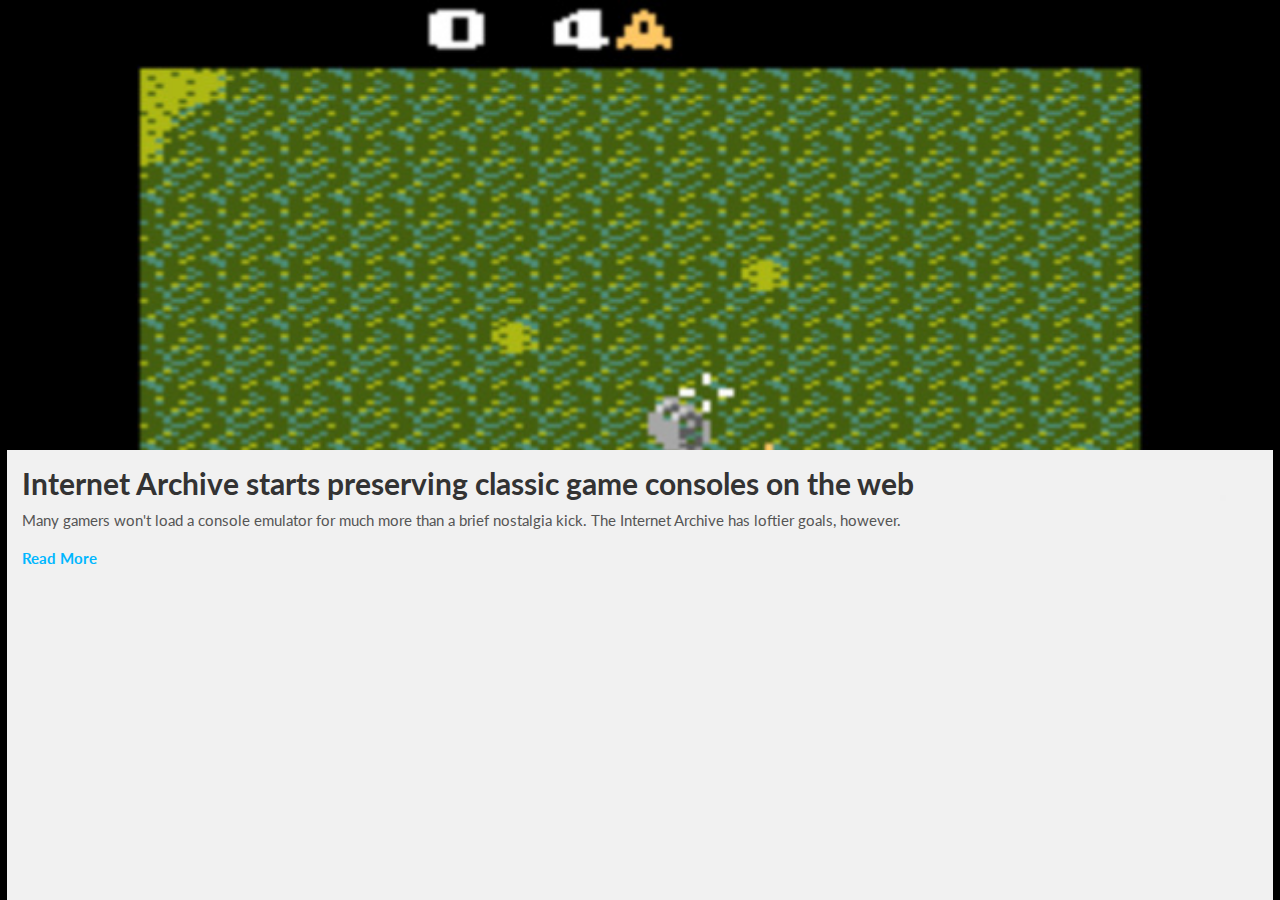
==== index.html @ fd599529 "dsad" ====
<!DOCTYPE html>
<html lang="en" class="no-js demo-4">
	<head>
		<meta charset="UTF-8" />
		<meta http-equiv="X-UA-Compatible" content="IE=edge,chrome=1"> 
    <meta name="viewport" content="width=device-width, initial-scale=1.0, maximum-scale=1.0, user-scalable=no,target-densitydpi=medium-dpi" />
		<title>BookBlock: A Content Flip Plugin - Demo 4</title>
		<meta name="description" content="Bookblock: A Content Flip Plugin - Demo 4" />
		<meta name="keywords" content="javascript, jquery, plugin, css3, flip, page, 3d, booklet, book, perspective" />
		<meta name="author" content="Codrops" />
		<link rel="shortcut icon" href="../favicon.ico"> 
		<link rel="stylesheet" type="text/css" href="css/default.css" />
		<link rel="stylesheet" type="text/css" href="css/bookblock.css" />
		<!-- custom demo style -->
		<link rel="stylesheet" type="text/css" href="css/demo4.css" />
		<script src="js/modernizr.custom.js"></script>
    <style>
      body {
        background: #000!important;
        -webkit-touch-callout: none;
        -webkit-user-select: none;
        -khtml-user-select: none;
        -moz-user-select: none;
        -ms-user-select: none;
        user-select: none;
        position: absolute;
        top: 0;
        right: 0;
        bottom: 0;
        left: 0;
      }
      html,
      body,
      .container,
      .bb-custom-grid,
      .bb-bookblock {
        overflow: hidden!important;
      }
      h1 {
        color: #333;
      }
      p {
        color: #555;
      }
      .container,
      .bb-bookblock {
        position: absolute;
        left: 0;
        right: 0;
        top: 0;
        bottom: 0;
        width: auto!important;
        height: auto!important;
      }
      .bb-bookblock {
        margin: 0 7px;
        -webkit-transform: translate3d(0, 0, 0);
        -webkit-backface-visibility: hidden;
        -moz-backface-visibility:    hidden;
        -ms-backface-visibility:     hidden;
        -webkit-perspective: 1000;
      }
      .bb-item {
        background: transparent!important;
      }
      .ellipsis:before {
        content: '\2026';
        position: absolute;
        bottom: 0;
        padding: 0 .1em 0 0;
        right: 0;
        background: #f1f1f1;
        box-shadow: #f1f1f1 -.2em .4em .4em .1em;
        z-index: 1;
      }
      .ellipsis:after {
        content: '\2026';
        color: #f1f1f1;
        display: inline;
        position: relative;
        float: right;
        padding: 0 .6em 0 .1em;
        background: #f1f1f1;
        height: 1em;
        bottom: 0;
        right: 0;
        z-index: 2;
      }
      .bb-item-headline {
        position: absolute;
        height: 100%;
        overflow: hidden!important;
        z-index: 1;
        transition: all .6s ease-in-out;
        zoom: 1;
        opacity: 1;
        top: 0;
        bottom: 0;
        left: 0;
        right: 0;
      }
      .bb-item-headline-fade {
        -webkit-transform: scale(0.8);
        -ms-transform: scale(0.8);
        transform: scale(0.8);
        opacity: 0;
      }
      .bb-item-headline h1 {
        color: #333;
        font-size: 30px;
        margin: 0;
        width: 100%;
        position: relative;
        overflow: hidden;
        max-height: 72px;
      }
      .bb-item-headline img {
        width: 100%;
        z-index: 1;
      }
      .bb-item-headline-p1:before {
        top: 0;
        right: 0;
        bottom: 0;
        left: 0;
        position: absolute;
        content: '';
        display: block;
      }
      
      .bb-item-headline p {
        margin: 0;
        color: #555;
        font-size: 15px;
        overflow: hidden;
        position: relative;
        margin: 10px 0;
      }
      
      .bb-item-headline-p1 {
        background: #f1f1f1;
        position: absolute;
        top: 0;
        left: 0;
        right: 0;
        bottom: 50%;
        overflow: hidden;
      }
      
      .bb-item-headline-p2 {
        background: #f1f1f1;
        position: absolute;
        top: 50%;
        left: 0;
        right: 0;
        bottom: 0;
        overflow: hidden;
        padding: 15px;
      }
      .bb-item-headline a,
      .bb-item-headline a:hover {
        font-weight: bold!important;
        color: #00b7ff;
        opacity: 1;
        display: inline-block;
        padding: 10px 0;
        font-size: 15px;
      }
      .bb-item-content {
        display: block;
        width: 100%;
        height: 100%;
        left: 100%;
        position: absolute;
        top: 0;
        bottom: 0;
        background: #f1f1f1;
        padding: 0 20px 20px 20px;
        font-size: 15px;
        transition: all .4s ease-in-out;
        z-index: 2;
        visibility: hidden;
        overflow: hidden;
        overflow-y: auto;
        -webkit-transform: translate3d(0, 0, 0);
        -webkit-backface-visibility: hidden;
        -webkit-perspective: 1000;
        display: none;
      }
      .bb-item-content-bar {
        border-bottom: 2px solid #ccc;
      }
      .bb-item-content-bar-back-arrow {
        display: inline-block;
        vertical-align: middle;
        border-top: transparent solid 10px;
        border-bottom: transparent solid 10px;
        border-right: #333 solid 10px;
      }
      .bb-item-content-bar-back {
        color: #333;
        font-weight: bold;
        font-size: 20px;
        display: inline-block;
        padding: 20px 0;
      }
      .bb-item-content-bar-back a {
        vertical-align: middle;
      }
      .bb-item-content-show {
        left: 0%;
        visibility: visible;
      }
    </style>
	</head>
	<body>
		<div class="container">
			<div id="bb-custom-grid" class="bb-custom-wrapper">
				
				<div class="bb-bookblock">
					<div class="bb-item">
            <div class="bb-item-headline bb-item-headline">
              <div class="bb-item-headline-p1">
                <img src="images/xevious-console-living-room.jpg" />
              </div>
              <div class="bb-item-headline-p2">
                <h1 class="ellipsis">
                  Internet Archive starts preserving classic game consoles on the web
                </h1>
                <p class="ellipsis">
                  Many gamers won't load a console emulator for much more than a brief nostalgia kick. The Internet Archive has loftier goals, however. 
                </p>
                <a>Read More</a>
              </div>
            </div>
            <div class="bb-item-content">
              <div class="bb-item-content-bar">
                <div class="bb-item-content-bar-back">
                  <div class="bb-item-content-bar-back-arrow"></div>
                  <a>
                    Back
                  </a>
                </div>
              </div>
              <h1>
                Internet Archive starts preserving classic game consoles on the web
              </h1>
              <p>
                Many gamers won't load a console emulator for much more than a brief nostalgia kick. The Internet Archive has loftier goals, however. It's expanding its Historical Software Collection to include the free-to-play Console Living Room beta, which recreates classic '70s and '80s systems on the web for the sake of the historical record. The initial library includes hundreds of games for the Astrocade, Atari 2600, Atari 7800, ColecoVision and Magnavox Odyssey. There are gaps in the catalog, and sound isn't working; the CLR isn't yet a match for a conventional software emulator, let alone the real thing. The Internet Archive promises to address both problems in the near future, though, and it shouldn't be long before its collection delivers a complete vintage gaming experience... minus the old-fashioned tube TV.
              </p>
            </div>
          </div>
          <div class="bb-item">
            <div class="bb-item-headline">
              <div class="bb-item-headline-p1">
                <img src="images/a6jfqxcpvkmybknx.jpg" />
              </div>
              <div class="bb-item-headline-p2">
                <h1 class="ellipsis">
                  iFixit tears apart a Magnavox Odyssey 100, doesn't find a disco ball inside
                </h1>
                <p class="ellipsis">
                  The fine people at iFixit have taken the extremely awesome step of tearing down some very retro gear this week, and up first, they've got the Magnavox Odyssey 100 which dates from 1975.
                </p>
                <a>Read More</a>
              </div>
            </div>
            <div class="bb-item-content">
              <div class="bb-item-content-bar">
                <div class="bb-item-content-bar-back">
                  <div class="bb-item-content-bar-back-arrow"></div>
                  <a>
                    Back
                  </a>
                </div>
              </div>
              <h1>
                iFixit tears apart a Magnavox Odyssey 100, doesn't find a disco ball inside
              </h1>
              <p>
                The fine people at iFixit have taken the extremely awesome step of tearing down some very retro gear this week, and up first, they've got the Magnavox Odyssey 100 which dates from 1975. The gaming console, which boasted two (count them ) games -- Tennis and Hockey -- was built around four Texas Instruments chips and powered by six C batteries. It was also the first home gaming console, so we were pretty interested in seeing its insides. What struck us in looking at the photos was the most obvious thing: how much emptier it is than modern gadgets. It was also completely dismantled in just seven steps. Hit the source for more photos and keep your eye out for more vintage disassemblies as the week progresses.
              </p>
            </div>
          </div>
				</div>
			</div>
		</div><!-- /container -->
		<script src="js/jquery-1.10.2.min.js"></script>
		<!-- <script src="js/jquerypp.custom.js"></script> -->
    <script src="js/jquery.touchSwipe.min.js"></script>
		<script src="js/jquery.bookblock.js"></script>
		<script>
			var Page = (function() {

        var $grid = $( '#bb-custom-grid' );
        
        return {
          init : function() {
            $grid.find('div.bb-bookblock').each( function (i) {
              
              var $bookBlock = $(this),
                  bb = $bookBlock.bookblock({
                    orientation: 'horizontal',
                    speed: 600,
                    shadowSides: 0.8,
                    shadowFlip: 0.4
                  });
              $bookBlock.find('.bb-item-headline').click(function (ev) {
                $bookBlock.find('.bb-item-content').addClass('bb-item-content-show');
                $bookBlock.find('.bb-item-headline').addClass('bb-item-headline-fade');
                return false;
              });
              $bookBlock.find('.bb-item-headline').swipe({
                swipe: function (event, direction, distance, duration, fingerCount) {
                  if (direction == 'up')
                    $bookBlock.bookblock('next');
                  else if (direction == 'down')
                    $bookBlock.bookblock('prev');
                  return false;
                }
              });
              $bookBlock.find('.bb-item-content').swipe({
                swipeRight: function (event, direction, distance, duration, fingerCount) {
                  if ($bookBlock.find('.bb-item-content-show').length) {
                    $bookBlock.find('.bb-item-content-show').removeClass('bb-item-content-show');
                    $bookBlock.find('.bb-item-headline').removeClass('bb-item-headline-fade');
                  }
                  return false;
                }
              });
              $bookBlock.find('.bb-item-content-bar-back').click(function () {
                if ($bookBlock.find('.bb-item-content-show').length) {
                  $bookBlock.find('.bb-item-content-show').removeClass('bb-item-content-show');
                  $bookBlock.find('.bb-item-headline').removeClass('bb-item-headline-fade');
                }
                return false;
              });
            });
            $grid.focus();
					}
        };
			})();
		</script>
		<script>
				Page.init();
		</script>
	</body>
</html>
---- css/default.css ----
/* General Demo Style */
@import url(http://fonts.googleapis.com/css?family=Lato:300,400,700);

@font-face {
	font-family: 'codropsicons';
	src:url('../fonts/codropsicons/codropsicons.eot');
	src:url('../fonts/codropsicons/codropsicons.eot?#iefix') format('embedded-opentype'),
		url('../fonts/codropsicons/codropsicons.woff') format('woff'),
		url('../fonts/codropsicons/codropsicons.ttf') format('truetype'),
		url('../fonts/codropsicons/codropsicons.svg#codropsicons') format('svg');
	font-weight: normal;
	font-style: normal;
}

*, *:after, *:before { -webkit-box-sizing: border-box; -moz-box-sizing: border-box; box-sizing: border-box; }
body, html { font-size: 100%; padding: 0; margin: 0; height: 100%;}

/* Clearfix hack by Nicolas Gallagher: http://nicolasgallagher.com/micro-clearfix-hack/ */
.clearfix:before, .clearfix:after { content: " "; display: table; }
.clearfix:after { clear: both; }

body {
	font-family: 'Lato', Calibri, Arial, sans-serif;
	color: #777;
	background: #f6f6f6;
}

a {
	color: #555;
	text-decoration: none;
	outline: none;
}

a:hover,
a:active {
	color: #777;
}

a img {
	border: none;
}

/* Header Style */
.main,
.container > header {
	margin: 0 auto;
	padding: 2em;
}

.container {
	height: 100%;
}

.container > header {
	text-align: center;
	background: rgba(0,0,0,0.01);
}

.container > header h1 {
	font-size: 2.625em;
	line-height: 1.3;
	margin: 0;
	font-weight: 300;
}

.container > header span {
	display: block;
	font-size: 60%;
	opacity: 0.3;
	padding: 0 0 0.6em 0.1em;
}

/* Main Content */
.main {
	max-width: 69em;
}

.column {
	float: left;
	width: 50%;
	padding: 0 2em;
	min-height: 300px;
	position: relative;
}

.column:nth-child(2) {
	box-shadow: -1px 0 0 rgba(0,0,0,0.1);
}

.column p {
	font-weight: 300;
	font-size: 2em;
	padding: 0;
	margin: 0;
	text-align: right;
	line-height: 1.5;
}

/* To Navigation Style */
.codrops-top {
	background: #fff;
	background: rgba(255, 255, 255, 0.6);
	text-transform: uppercase;
	width: 100%;
	font-size: 0.69em;
	line-height: 2.2;
}

.codrops-top a {
	padding: 0 1em;
	letter-spacing: 0.1em;
	color: #888;
	display: inline-block;
}

.codrops-top a:hover {
	background: rgba(255,255,255,0.95);
	color: #333;
}

.codrops-top span.right {
	float: right;
}

.codrops-top span.right a {
	float: left;
	display: block;
}

.codrops-icon:before {
	font-family: 'codropsicons';
	margin: 0 4px;
	speak: none;
	font-style: normal;
	font-weight: normal;
	font-variant: normal;
	text-transform: none;
	line-height: 1;
	-webkit-font-smoothing: antialiased;
}

.codrops-icon-drop:before {
	content: "\e001";
}

.codrops-icon-prev:before {
	content: "\e004";
}

.codrops-icon-archive:before {
	content: "\e002";
}

.codrops-icon-next:before {
	content: "\e000";
}

.codrops-icon-about:before {
	content: "\e003";
}

/* Demo Buttons Style */
.codrops-demos {
	padding-top: 1em;
	font-size: 0.9em;
}

.codrops-demos a {
	display: inline-block;
	margin: 0.2em;
	padding: 0.45em 1em;
	background: #999;
	color: #fff;
	font-weight: 700;
	border-radius: 2px;
}

.codrops-demos a:hover,
.codrops-demos a.current-demo,
.codrops-demos a.current-demo:hover {
	opacity: 0.6;
}

.codrops-nav {
	text-align: center;
}

.codrops-nav a {
	display: inline-block;
	margin: 20px auto;
	padding: 0.3em;
}

/* Demo Styles */

.demo-1 body {
	color: #87968e;
	background: #fff2e3;
}

.demo-1 a {
	color: #72b890;
}

.demo-1 .codrops-demos a {
	background: #72b890;
	color: #fff;
}

.demo-2 body {
	color: #fff;
	background: #c05d8e;
}

.demo-2 a {
	color: #d38daf;
}

.demo-2 a:hover,
.demo-2 a:active {
	color: #fff;
}

.demo-2 .codrops-demos a {
	background: #883b61;
	color: #fff;
}

.demo-2 .codrops-top a:hover {
	background: rgba(255,255,255,0.3);
	color: #333;
}

.demo-3 body {
	color: #87968e;
	background: #fff2e3;
}

.demo-3 a {
	color: #ea5381;
}

.demo-3 .codrops-demos a {
	background: #ea5381;
	color: #fff;
}

.demo-4 body {
	color: #999;
	background: #fff2e3;
	overflow: hidden;
}

.demo-4 a {
	color: #1baede;
}

.demo-4 a:hover,
.demo-4 a:active {
	opacity: 0.6;
}

.demo-4 .codrops-demos a {
	background: #1baede;
	color: #fff;
}

.demo-5 body {
	background: #fffbd6;
}


@media screen and (max-width: 46.0625em) {
	.column {
		width: 100%;
		min-width: auto;
		min-height: auto;
		padding: 1em; 
	}

	.column p {
		text-align: left;
		font-size: 1.5em;
	}

	.column:nth-child(2) {
		box-shadow: 0 -1px 0 rgba(0,0,0,0.1);
	}
}

@media screen and (max-width: 25em) {

	.codrops-icon span {
		display: none;
	}

}
---- css/bookblock.css ----
.bb-bookblock {
	width: 400px;
	height: 300px;
	margin: 0 auto;
	position: relative;
	z-index: 100;
	-webkit-perspective: 1300px;
	-moz-perspective: 1300px;
	perspective: 1300px;
	-webkit-backface-visibility: hidden;
	-moz-backface-visibility: hidden;
	backface-visibility: hidden;
}

.bb-page {
	position: absolute;
	-webkit-transform-style: preserve-3d;
	-moz-transform-style: preserve-3d;
	transform-style: preserve-3d;
	-webkit-transition-property: -webkit-transform;
	-moz-transition-property: -moz-transform;
	transition-property: transform;
}

.bb-vertical .bb-page {
	width: 50%;
	height: 100%;
	left: 50%;
	-webkit-transform-origin: left center;
	-moz-transform-origin: left center;
	transform-origin: left center;
}

.bb-horizontal .bb-page {
	width: 100%;
	height: 50%;
	top: 50%;
	-webkit-transform-origin: center top;
	-moz-transform-origin: center top;
	transform-origin: center top;
}

.bb-page > div,
.bb-outer,
.bb-content,
.bb-inner {
	position: absolute;
	height: 100%;
	width: 100%;
	top: 0;
	left: 0;
	background: #fff;
}

.bb-vertical .bb-content {
	width: 200%;
}

.bb-horizontal .bb-content {
	height: 200%;
}

.bb-page > div {
	width: 100%;
	-webkit-transform-style: preserve-3d;
	-moz-transform-style: preserve-3d;
	transform-style: preserve-3d;
}

.bb-page > div:not(:only-child) {
	-webkit-backface-visibility: hidden;
	-moz-backface-visibility: hidden;
	backface-visibility: hidden;
}

.bb-vertical .bb-back {
	-webkit-transform: rotateY(-180deg);
	-moz-transform: rotateY(-180deg);
	transform: rotateY(-180deg);
}

.bb-horizontal .bb-back {
	-webkit-transform: rotateX(-180deg);
	-moz-transform: rotateX(-180deg);
	transform: rotateX(-180deg);
}

.bb-outer {
	width: 100%;
	overflow: hidden;
	z-index: 999;
}

.bb-overlay, 
.bb-flipoverlay {
	background-color: rgba(0, 0, 0, 0.7);
	position: absolute;
	top: 0px;
	left: 0px;
	width: 100%;
	height: 100%;
	opacity: 0;
}

.bb-flipoverlay {
	background-color: rgba(0, 0, 0, 0.2);
}

/* */

.bb-bookblock.bb-vertical > div.bb-page:first-child,
.bb-bookblock.bb-vertical > div.bb-page:first-child .bb-back {
	-webkit-transform: rotateY(180deg);
	-moz-transform: rotateY(180deg);
	transform: rotateY(180deg);
}

.bb-bookblock.bb-horizontal > div.bb-page:first-child,
.bb-bookblock.bb-horizontal > div.bb-page:first-child .bb-back {
	-webkit-transform: rotateX(180deg);
	-moz-transform: rotateX(180deg);
	transform: rotateX(180deg);
}

/* Content display */
.bb-vertical .bb-front .bb-content {
	left: -100%;
}

.bb-horizontal .bb-front .bb-content {
	top: -100%;
}

/* Flipping classes */
.bb-vertical .bb-flip-next,
.bb-vertical .bb-flip-initial {
	-webkit-transform: rotateY(-180deg);
	-moz-transform: rotateY(-180deg);
	transform: rotateY(-180deg);
}

.bb-vertical .bb-flip-prev {
	-webkit-transform: rotateY(0deg);
	-moz-transform: rotateY(0deg);
	transform: rotateY(0deg);
}

.bb-horizontal .bb-flip-next,
.bb-horizontal .bb-flip-initial {
	-webkit-transform: rotateX(180deg);
	-moz-transform: rotateX(180deg);
	transform: rotateX(180deg);
}

.bb-horizontal .bb-flip-prev {
	-webkit-transform: rotateX(0deg);
	-moz-transform: rotateX(0deg);
	transform: rotateX(0deg);
}

.bb-vertical .bb-flip-next-end {
	-webkit-transform: rotateY(-15deg);
	-moz-transform: rotateY(-15deg);
	transform: rotateY(-15deg);
}

.bb-vertical .bb-flip-prev-end {
	-webkit-transform: rotateY(-165deg);
	-moz-transform: rotateY(-165deg);
	transform: rotateY(-165deg);
}

.bb-horizontal .bb-flip-next-end {
	-webkit-transform: rotateX(15deg);
	-moz-transform: rotateX(15deg);
	transform: rotateX(15deg);
}

.bb-horizontal .bb-flip-prev-end {
	-webkit-transform: rotateX(165deg);
	-moz-transform: rotateX(165deg);
	transform: rotateX(165deg);
}

.bb-item {
	width: 100%;
	height: 100%;
	position: absolute;
	top: 0;
	left: 0;
	display: none;
	background: #fff;
}

/* No JS */
.no-js .bb-bookblock, 
.no-js ul.bb-custom-grid li {
	width: auto;
	height: auto;
}

.no-js .bb-item {
	display: block;
	position: relative;
}
---- css/demo4.css ----
@font-face {
	font-family: 'arrows';
	src:url('../fonts/arrows/arrows.eot');
	src:url('../fonts/arrows/arrows.eot?#iefix') format('embedded-opentype'),
		url('../fonts/arrows/arrows.woff') format('woff'),
		url('../fonts/arrows/arrows.ttf') format('truetype'),
		url('../fonts/arrows/arrows.svg#arrows') format('svg');
	font-weight: normal;
	font-style: normal;
}

.bb-custom-wrapper {
	width: 100%;
	height: 100%;
	position: relative;
}

.bb-custom-wrapper .bb-bookblock {
	width: 100%;
	height: 100%;
	-webkit-perspective: 2000px;
	-moz-perspective: 2000px;
	perspective: 2000px;
}

.bb-custom-side {
	/*
	width: 50%;
	float: left;
	height: 100%;
	*/
	width: 100%;
	height: 50%;
	overflow: hidden;
	/* Centering with flexbox */
	display: -webkit-box;
	display: -moz-box;
	display: -webkit-flex;
	display: flex;
	-webkit-flex-direction: row;
	flex-direction: row;
	-webkit-flex-wrap: wrap;
	flex-wrap: wrap;
	-webkit-box-pack: center;
	-moz-box-pack: center;
	-webkit-justify-content: center;
	justify-content: center;
	-webkit-box-align: center;
	-moz-box-align: center;
	-webkit-align-items: center;
	align-items: center;
}

.bb-custom-firstpage h1 {
	font-size: 2.625em;
	line-height: 1.3;
	margin: 0;
	font-weight: 300;
}

.bb-custom-firstpage h1 span {
	display: block;
	font-size: 60%;
	opacity: 0.3;
	padding: 0 0 0.6em 0.1em;
}

.bb-custom-firstpage {
	text-align: center;
	padding-top: 15%;
	width: 50%;
	float: left;
	height: 100%;
}

.bb-custom-side p {
	padding: 8%;
	font-size: 1.8em;
	font-weight: 300;
}

.bb-custom-wrapper h3 {
	font-size: 1.4em;
	font-weight: 300;
	margin: 0.4em 0 1em;
}

.bb-custom-wrapper > nav {
	width: 100%;
	height: 40px;
	margin: 1em auto 0;
	position: fixed;
	bottom: 20px;
	z-index: 1000;
	text-align: center;
}

.bb-custom-wrapper > nav a {
	display: inline-block;
	width: 40px;
	height: 40px;
	text-align: center;
	border-radius: 2px;
	background: #1baede;
	color: #fff;
	font-size: 0;
	margin: 2px;
}

.bb-custom-wrapper > nav a:hover {
	opacity: 0.6;
}

.bb-custom-icon:before {
	font-family: 'arrows';
	speak: none;
	font-style: normal;
	font-weight: normal;
	font-variant: normal;
	text-transform: none;
	line-height: 1;
	font-size: 30px;
	line-height: 40px;
	display: block;
	-webkit-font-smoothing: antialiased;
}

.bb-custom-icon-first:before,
.bb-custom-icon-last:before {
	content: "\e002";
}

.bb-custom-icon-arrow-left:before,
.bb-custom-icon-arrow-right:before {
	content: "\e003";
}

.bb-custom-icon-arrow-left:before,
.bb-custom-icon-first:before {
	-webkit-transform: rotate(180deg);
	-moz-transform: rotate(180deg);
	-ms-transform: rotate(180deg);
	transform: rotate(180deg);
}

/* No JS */
.no-js .bb-custom-wrapper {
	height: auto;
}

.no-js .bb-custom-content {
	height: 470px;
}

@media screen and (max-width: 61.75em){
	.bb-custom-side {
		font-size: 70%;
	}
}

@media screen and (max-width: 33em){
	.bb-custom-side {
		font-size: 60%;
	}
}
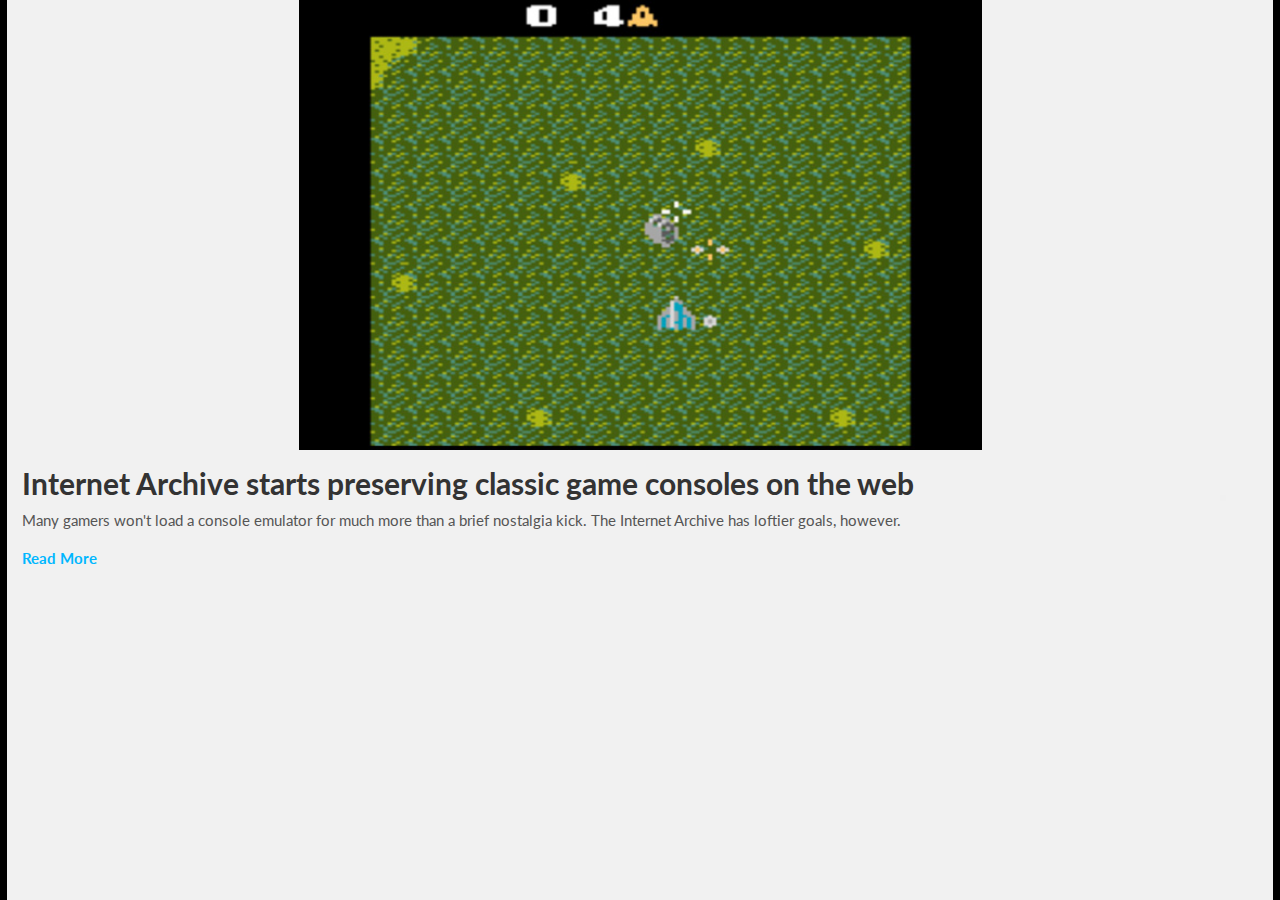
==== commit 068ae101: "fgsdfgshghgmnfgcvb" ====
--- a/index.html
+++ b/index.html
@@ -138,7 +138,10 @@
       }
       
       .bb-item-headline-p1 {
-        background: #f1f1f1;
+        background-color: #f1f1f1;
+        background-repeat: no-repeat;
+        background-position: center center;
+        background-size: contain;
         position: absolute;
         top: 0;
         left: 0;
@@ -185,7 +188,6 @@
         -webkit-transform: translate3d(0, 0, 0);
         -webkit-backface-visibility: hidden;
         -webkit-perspective: 1000;
-        display: none;
       }
       .bb-item-content-bar {
         border-bottom: 2px solid #ccc;
@@ -210,6 +212,9 @@
       .bb-item-content-show {
         left: 0%;
         visibility: visible;
+        -webkit-transform: translate3d(0, 0, 0);
+        -webkit-backface-visibility: hidden;
+        -webkit-perspective: 1000;
       }
     </style>
 	</head>
@@ -220,8 +225,7 @@
 				<div class="bb-bookblock">
 					<div class="bb-item">
             <div class="bb-item-headline bb-item-headline">
-              <div class="bb-item-headline-p1">
-                <img src="images/xevious-console-living-room.jpg" />
+              <div class="bb-item-headline-p1" style="background-image: url(images/xevious-console-living-room.jpg)">
               </div>
               <div class="bb-item-headline-p2">
                 <h1 class="ellipsis">
@@ -252,8 +256,7 @@
           </div>
           <div class="bb-item">
             <div class="bb-item-headline">
-              <div class="bb-item-headline-p1">
-                <img src="images/a6jfqxcpvkmybknx.jpg" />
+              <div class="bb-item-headline-p1" style="background-image: url(images/a6jfqxcpvkmybknx.jpg)">
               </div>
               <div class="bb-item-headline-p2">
                 <h1 class="ellipsis">
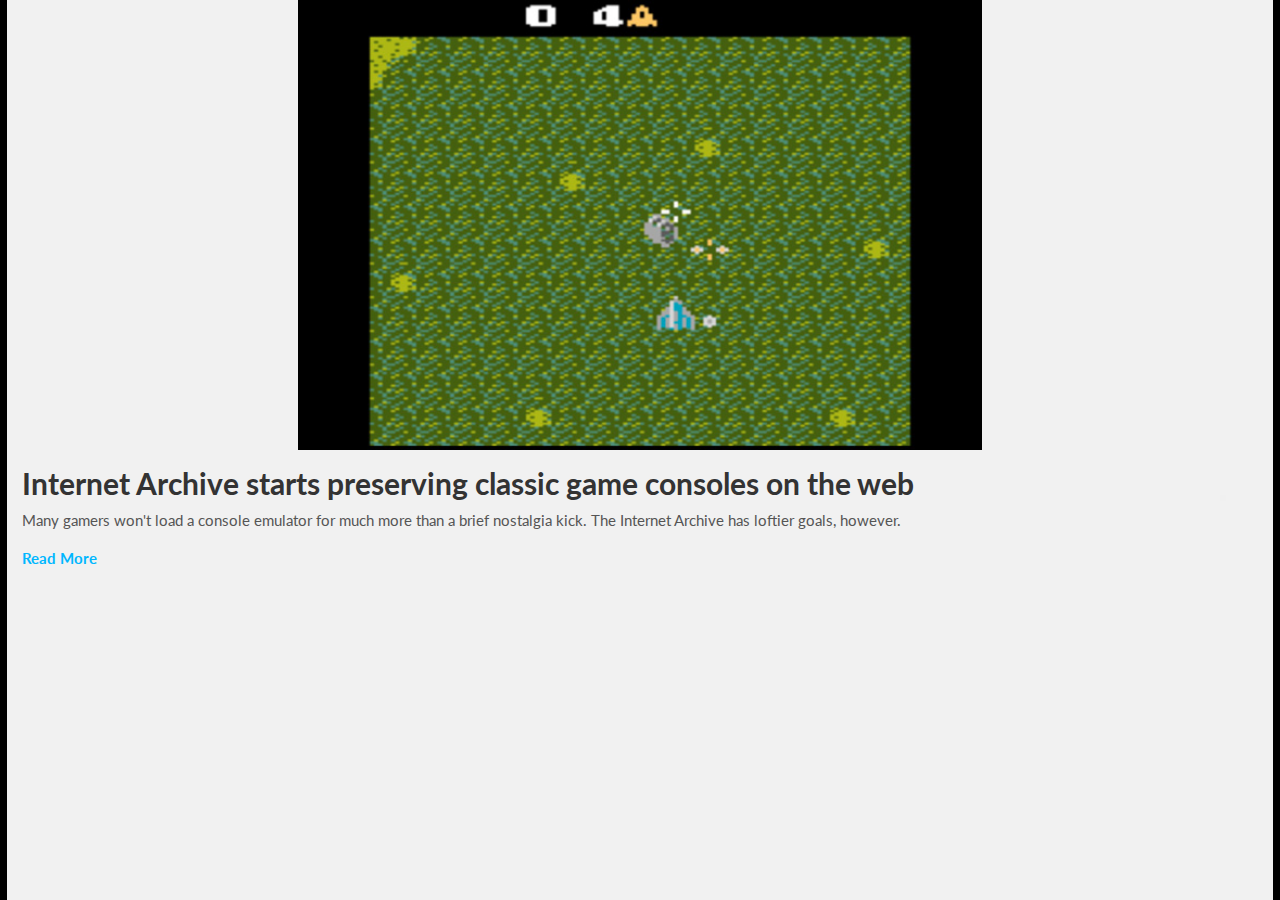
==== commit 5558fcdd: "gggg" ====
--- a/index.html
+++ b/index.html
@@ -32,8 +32,7 @@
       html,
       body,
       .container,
-      .bb-custom-grid,
-      .bb-bookblock {
+      .bb-custom-grid {
         overflow: hidden!important;
       }
       h1 {
@@ -54,7 +53,7 @@
       }
       .bb-bookblock {
         margin: 0 7px;
-        -webkit-transform: translate3d(0, 0, 0);
+        -webkit-transform: translateZ(0);
         -webkit-backface-visibility: hidden;
         -moz-backface-visibility:    hidden;
         -ms-backface-visibility:     hidden;
@@ -104,6 +103,7 @@
         -ms-transform: scale(0.8);
         transform: scale(0.8);
         opacity: 0;
+        -webkit-transform: translateZ(0);
       }
       .bb-item-headline h1 {
         color: #333;
@@ -115,7 +115,13 @@
         max-height: 72px;
       }
       .bb-item-headline img {
-        width: 100%;
+        width: auto;
+        height: auto;
+        max-width: 100%;
+        max-height: 100%;
+        zoom: 8;
+        margin: auto;
+        display: block;
         z-index: 1;
       }
       .bb-item-headline-p1:before {
@@ -148,6 +154,7 @@
         right: 0;
         bottom: 50%;
         overflow: hidden;
+        display: flex;
       }
       
       .bb-item-headline-p2 {
@@ -185,9 +192,7 @@
         visibility: hidden;
         overflow: hidden;
         overflow-y: auto;
-        -webkit-transform: translate3d(0, 0, 0);
-        -webkit-backface-visibility: hidden;
-        -webkit-perspective: 1000;
+        -webkit-transform: translateZ(0);
       }
       .bb-item-content-bar {
         border-bottom: 2px solid #ccc;
@@ -212,9 +217,7 @@
       .bb-item-content-show {
         left: 0%;
         visibility: visible;
-        -webkit-transform: translate3d(0, 0, 0);
-        -webkit-backface-visibility: hidden;
-        -webkit-perspective: 1000;
+        -webkit-transform: translateZ(0);
       }
     </style>
 	</head>
@@ -225,7 +228,11 @@
 				<div class="bb-bookblock">
 					<div class="bb-item">
             <div class="bb-item-headline bb-item-headline">
+              <!--
               <div class="bb-item-headline-p1" style="background-image: url(images/xevious-console-living-room.jpg)">
+              -->
+              <div class="bb-item-headline-p1">
+                <img src="images/xevious-console-living-room.jpg" alt="" />
               </div>
               <div class="bb-item-headline-p2">
                 <h1 class="ellipsis">
@@ -256,7 +263,11 @@
           </div>
           <div class="bb-item">
             <div class="bb-item-headline">
+              <!--
               <div class="bb-item-headline-p1" style="background-image: url(images/a6jfqxcpvkmybknx.jpg)">
+              -->
+              <div class="bb-item-headline-p1">
+                <img src="images/a6jfqxcpvkmybknx.jpg" alt="" />
               </div>
               <div class="bb-item-headline-p2">
                 <h1 class="ellipsis">
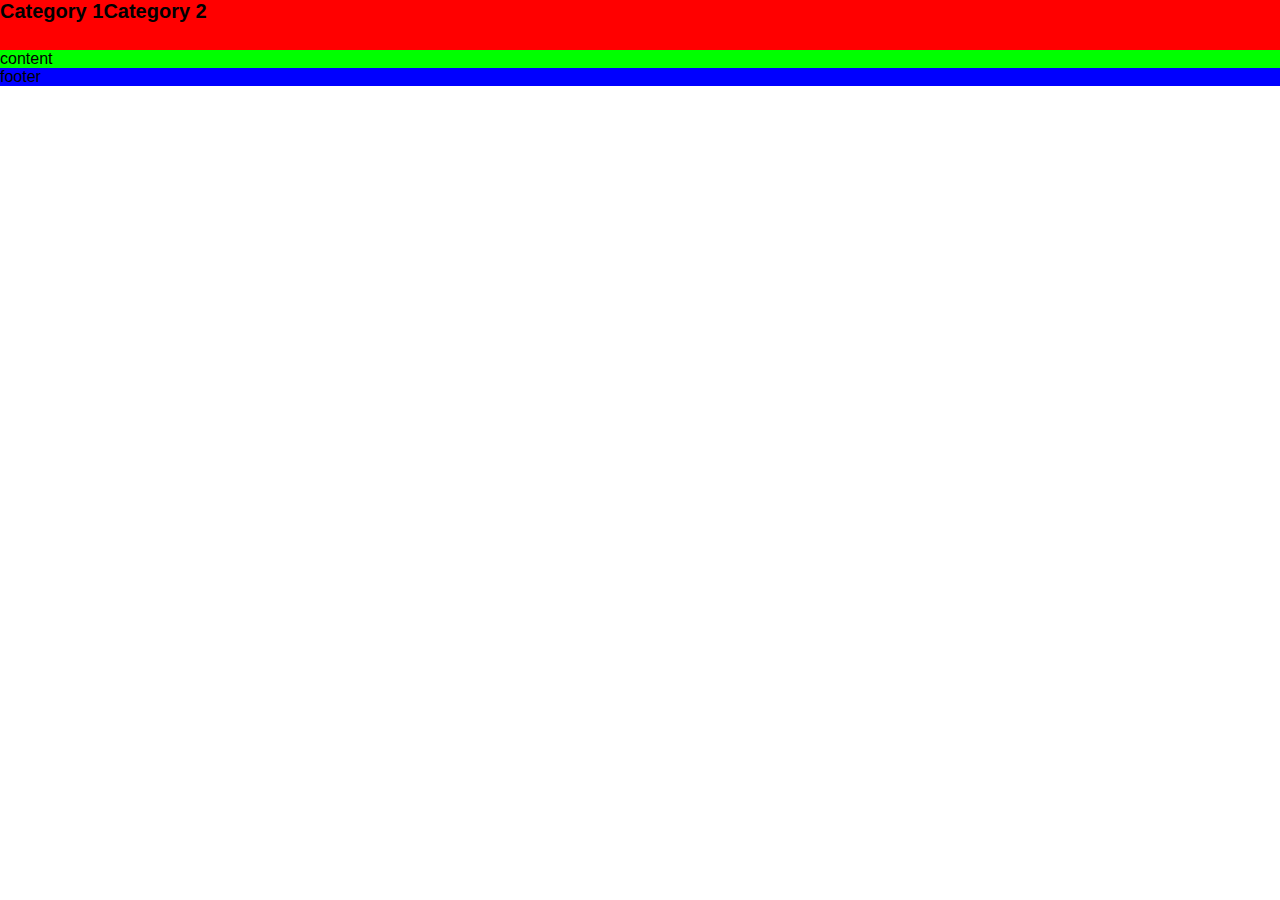
==== commit 7fedf369: "new app" ====
--- a/index.html
+++ b/index.html
@@ -1,362 +1,237 @@
 <!DOCTYPE html>
-<html lang="en" class="no-js demo-4">
-	<head>
-		<meta charset="UTF-8" />
-		<meta http-equiv="X-UA-Compatible" content="IE=edge,chrome=1"> 
-    <meta name="viewport" content="width=device-width, initial-scale=1.0, maximum-scale=1.0, user-scalable=no,target-densitydpi=medium-dpi" />
-		<title>BookBlock: A Content Flip Plugin - Demo 4</title>
-		<meta name="description" content="Bookblock: A Content Flip Plugin - Demo 4" />
-		<meta name="keywords" content="javascript, jquery, plugin, css3, flip, page, 3d, booklet, book, perspective" />
-		<meta name="author" content="Codrops" />
-		<link rel="shortcut icon" href="../favicon.ico"> 
-		<link rel="stylesheet" type="text/css" href="css/default.css" />
-		<link rel="stylesheet" type="text/css" href="css/bookblock.css" />
-		<!-- custom demo style -->
-		<link rel="stylesheet" type="text/css" href="css/demo4.css" />
-		<script src="js/modernizr.custom.js"></script>
-    <style>
-      body {
-        background: #000!important;
-        -webkit-touch-callout: none;
-        -webkit-user-select: none;
-        -khtml-user-select: none;
-        -moz-user-select: none;
-        -ms-user-select: none;
-        user-select: none;
-        position: absolute;
-        top: 0;
-        right: 0;
-        bottom: 0;
-        left: 0;
-      }
-      html,
-      body,
-      .container,
-      .bb-custom-grid {
-        overflow: hidden!important;
-      }
-      h1 {
-        color: #333;
-      }
-      p {
-        color: #555;
-      }
-      .container,
-      .bb-bookblock {
-        position: absolute;
-        left: 0;
-        right: 0;
-        top: 0;
-        bottom: 0;
-        width: auto!important;
-        height: auto!important;
-      }
-      .bb-bookblock {
-        margin: 0 7px;
-        -webkit-transform: translateZ(0);
-        -webkit-backface-visibility: hidden;
-        -moz-backface-visibility:    hidden;
-        -ms-backface-visibility:     hidden;
-        -webkit-perspective: 1000;
-      }
-      .bb-item {
-        background: transparent!important;
-      }
-      .ellipsis:before {
-        content: '\2026';
-        position: absolute;
-        bottom: 0;
-        padding: 0 .1em 0 0;
-        right: 0;
-        background: #f1f1f1;
-        box-shadow: #f1f1f1 -.2em .4em .4em .1em;
-        z-index: 1;
-      }
-      .ellipsis:after {
-        content: '\2026';
-        color: #f1f1f1;
-        display: inline;
-        position: relative;
-        float: right;
-        padding: 0 .6em 0 .1em;
-        background: #f1f1f1;
-        height: 1em;
-        bottom: 0;
-        right: 0;
-        z-index: 2;
-      }
-      .bb-item-headline {
-        position: absolute;
-        height: 100%;
-        overflow: hidden!important;
-        z-index: 1;
-        transition: all .6s ease-in-out;
-        zoom: 1;
-        opacity: 1;
-        top: 0;
-        bottom: 0;
-        left: 0;
-        right: 0;
-      }
-      .bb-item-headline-fade {
-        -webkit-transform: scale(0.8);
-        -ms-transform: scale(0.8);
-        transform: scale(0.8);
-        opacity: 0;
-        -webkit-transform: translateZ(0);
-      }
-      .bb-item-headline h1 {
-        color: #333;
-        font-size: 30px;
-        margin: 0;
-        width: 100%;
-        position: relative;
-        overflow: hidden;
-        max-height: 72px;
-      }
-      .bb-item-headline img {
-        width: auto;
-        height: auto;
-        max-width: 100%;
-        max-height: 100%;
-        zoom: 8;
-        margin: auto;
-        display: block;
-        z-index: 1;
-      }
-      .bb-item-headline-p1:before {
-        top: 0;
-        right: 0;
-        bottom: 0;
-        left: 0;
-        position: absolute;
-        content: '';
-        display: block;
-      }
-      
-      .bb-item-headline p {
-        margin: 0;
-        color: #555;
-        font-size: 15px;
-        overflow: hidden;
-        position: relative;
-        margin: 10px 0;
-      }
-      
-      .bb-item-headline-p1 {
-        background-color: #f1f1f1;
-        background-repeat: no-repeat;
-        background-position: center center;
-        background-size: contain;
-        position: absolute;
-        top: 0;
-        left: 0;
-        right: 0;
-        bottom: 50%;
-        overflow: hidden;
-        display: flex;
-      }
-      
-      .bb-item-headline-p2 {
-        background: #f1f1f1;
-        position: absolute;
-        top: 50%;
-        left: 0;
-        right: 0;
-        bottom: 0;
-        overflow: hidden;
-        padding: 15px;
-      }
-      .bb-item-headline a,
-      .bb-item-headline a:hover {
-        font-weight: bold!important;
-        color: #00b7ff;
-        opacity: 1;
-        display: inline-block;
-        padding: 10px 0;
-        font-size: 15px;
-      }
-      .bb-item-content {
-        display: block;
-        width: 100%;
-        height: 100%;
-        left: 100%;
-        position: absolute;
-        top: 0;
-        bottom: 0;
-        background: #f1f1f1;
-        padding: 0 20px 20px 20px;
-        font-size: 15px;
-        transition: all .4s ease-in-out;
-        z-index: 2;
-        visibility: hidden;
-        overflow: hidden;
-        overflow-y: auto;
-        -webkit-transform: translateZ(0);
-      }
-      .bb-item-content-bar {
-        border-bottom: 2px solid #ccc;
-      }
-      .bb-item-content-bar-back-arrow {
-        display: inline-block;
-        vertical-align: middle;
-        border-top: transparent solid 10px;
-        border-bottom: transparent solid 10px;
-        border-right: #333 solid 10px;
-      }
-      .bb-item-content-bar-back {
-        color: #333;
-        font-weight: bold;
-        font-size: 20px;
-        display: inline-block;
-        padding: 20px 0;
-      }
-      .bb-item-content-bar-back a {
-        vertical-align: middle;
-      }
-      .bb-item-content-show {
-        left: 0%;
-        visibility: visible;
-        -webkit-transform: translateZ(0);
-      }
-    </style>
-	</head>
-	<body>
-		<div class="container">
-			<div id="bb-custom-grid" class="bb-custom-wrapper">
-				
-				<div class="bb-bookblock">
-					<div class="bb-item">
-            <div class="bb-item-headline bb-item-headline">
-              <!--
-              <div class="bb-item-headline-p1" style="background-image: url(images/xevious-console-living-room.jpg)">
-              -->
-              <div class="bb-item-headline-p1">
-                <img src="images/xevious-console-living-room.jpg" alt="" />
-              </div>
-              <div class="bb-item-headline-p2">
-                <h1 class="ellipsis">
-                  Internet Archive starts preserving classic game consoles on the web
-                </h1>
-                <p class="ellipsis">
-                  Many gamers won't load a console emulator for much more than a brief nostalgia kick. The Internet Archive has loftier goals, however. 
-                </p>
-                <a>Read More</a>
-              </div>
-            </div>
-            <div class="bb-item-content">
-              <div class="bb-item-content-bar">
-                <div class="bb-item-content-bar-back">
-                  <div class="bb-item-content-bar-back-arrow"></div>
-                  <a>
-                    Back
-                  </a>
-                </div>
-              </div>
-              <h1>
-                Internet Archive starts preserving classic game consoles on the web
-              </h1>
-              <p>
-                Many gamers won't load a console emulator for much more than a brief nostalgia kick. The Internet Archive has loftier goals, however. It's expanding its Historical Software Collection to include the free-to-play Console Living Room beta, which recreates classic '70s and '80s systems on the web for the sake of the historical record. The initial library includes hundreds of games for the Astrocade, Atari 2600, Atari 7800, ColecoVision and Magnavox Odyssey. There are gaps in the catalog, and sound isn't working; the CLR isn't yet a match for a conventional software emulator, let alone the real thing. The Internet Archive promises to address both problems in the near future, though, and it shouldn't be long before its collection delivers a complete vintage gaming experience... minus the old-fashioned tube TV.
-              </p>
-            </div>
-          </div>
-          <div class="bb-item">
-            <div class="bb-item-headline">
-              <!--
-              <div class="bb-item-headline-p1" style="background-image: url(images/a6jfqxcpvkmybknx.jpg)">
-              -->
-              <div class="bb-item-headline-p1">
-                <img src="images/a6jfqxcpvkmybknx.jpg" alt="" />
-              </div>
-              <div class="bb-item-headline-p2">
-                <h1 class="ellipsis">
-                  iFixit tears apart a Magnavox Odyssey 100, doesn't find a disco ball inside
-                </h1>
-                <p class="ellipsis">
-                  The fine people at iFixit have taken the extremely awesome step of tearing down some very retro gear this week, and up first, they've got the Magnavox Odyssey 100 which dates from 1975.
-                </p>
-                <a>Read More</a>
-              </div>
-            </div>
-            <div class="bb-item-content">
-              <div class="bb-item-content-bar">
-                <div class="bb-item-content-bar-back">
-                  <div class="bb-item-content-bar-back-arrow"></div>
-                  <a>
-                    Back
-                  </a>
-                </div>
-              </div>
-              <h1>
-                iFixit tears apart a Magnavox Odyssey 100, doesn't find a disco ball inside
-              </h1>
-              <p>
-                The fine people at iFixit have taken the extremely awesome step of tearing down some very retro gear this week, and up first, they've got the Magnavox Odyssey 100 which dates from 1975. The gaming console, which boasted two (count them ) games -- Tennis and Hockey -- was built around four Texas Instruments chips and powered by six C batteries. It was also the first home gaming console, so we were pretty interested in seeing its insides. What struck us in looking at the photos was the most obvious thing: how much emptier it is than modern gadgets. It was also completely dismantled in just seven steps. Hit the source for more photos and keep your eye out for more vintage disassemblies as the week progresses.
-              </p>
-            </div>
-          </div>
-				</div>
-			</div>
-		</div><!-- /container -->
-		<script src="js/jquery-1.10.2.min.js"></script>
-		<!-- <script src="js/jquerypp.custom.js"></script> -->
-    <script src="js/jquery.touchSwipe.min.js"></script>
-		<script src="js/jquery.bookblock.js"></script>
-		<script>
-			var Page = (function() {
-
-        var $grid = $( '#bb-custom-grid' );
-        
-        return {
-          init : function() {
-            $grid.find('div.bb-bookblock').each( function (i) {
-              
-              var $bookBlock = $(this),
-                  bb = $bookBlock.bookblock({
-                    orientation: 'horizontal',
-                    speed: 600,
-                    shadowSides: 0.8,
-                    shadowFlip: 0.4
-                  });
-              $bookBlock.find('.bb-item-headline').click(function (ev) {
-                $bookBlock.find('.bb-item-content').addClass('bb-item-content-show');
-                $bookBlock.find('.bb-item-headline').addClass('bb-item-headline-fade');
-                return false;
-              });
-              $bookBlock.find('.bb-item-headline').swipe({
-                swipe: function (event, direction, distance, duration, fingerCount) {
-                  if (direction == 'up')
-                    $bookBlock.bookblock('next');
-                  else if (direction == 'down')
-                    $bookBlock.bookblock('prev');
-                  return false;
+<html lang="en">
+  <head>
+    <meta charset="utf-8">
+    <title></title>
+    <meta name="viewport" content="width=device-width, initial-scale=1.0">
+    <!-- Bootstrap -->
+    <!-- <link href="css/bootstrap.min.css" rel="stylesheet"> -->
+    <link href="css/main.css" rel="stylesheet">
+
+    <!-- HTML5 Shim and Respond.js IE8 support of HTML5 elements and media queries -->
+    <!-- WARNING: Respond.js doesn't work if you view the page via file:// -->
+    <!--[if lt IE 9]>
+      <script src="https://oss.maxcdn.com/libs/html5shiv/3.7.0/html5shiv.js"></script>
+      <script src="https://oss.maxcdn.com/libs/respond.js/1.3.0/respond.min.js"></script>
+    <![endif]-->
+  </head>
+  <body>
+    
+    <div class="container">
+      
+      <div class="header">
+        <div class="nav">
+        </div>
+      </div>
+      
+      <div class="content">
+        content
+      </div>
+      
+      <div class="footer">
+        footer
+      </div>
+      
+    </div>
+
+    <!-- jQuery (necessary for Bootstrap's JavaScript plugins) -->
+    <script src="js/jquery-2.0.3.min.js"></script>
+    <!-- Include all compiled plugins (below), or include individual files as needed -->
+    <!-- <script src="js/bootstrap.min.js"></script> -->
+    <script>
+      var app = {
+        init: function () {
+          app.fn.bindMenu(app.fn.bindMenuToggle);
+        },
+        dom: {
+          create: function (element) {
+            return $(['<',element,'>'].join(''));
+          }
+        },
+        data: {
+          categories: [
+            {
+              name: "Category 1",
+              types: [
+                {
+                  name: "Type 1",
+                  brands: [
+                    {
+                      name: "Brand 1"
+                    },
+                    {
+                      name: "Brand 2"
+                    },
+                    {
+                      name: "Brand 3"
+                    }
+                  ]
+                },
+                {
+                  name: "Type 2",
+                  brands: [
+                    {
+                      name: "Brand 4"
+                    },
+                    {
+                      name: "Brand 5"
+                    }
+                  ]
+                },
+                {
+                  name: "Type 3",
+                  brands: [
+                    {
+                      name: "Brand 6"
+                    }
+                  ]
+                },
+                {
+                  name: "Type 4",
+                  brands: [
+                    {
+                      name: "Brand 7"
+                    },
+                    {
+                      name: "Brand 8"
+                    },
+                    {
+                      name: "Brand 9"
+                    },
+                    {
+                      name: "Brand 10"
+                    }
+                  ]
+                },
+                {
+                  name: "Type 5",
+                  brands: [
+                    {
+                      name: "Brand 11"
+                    },
+                    {
+                      name: "Brand 12"
+                    }
+                  ]
                 }
-              });
-              $bookBlock.find('.bb-item-content').swipe({
-                swipeRight: function (event, direction, distance, duration, fingerCount) {
-                  if ($bookBlock.find('.bb-item-content-show').length) {
-                    $bookBlock.find('.bb-item-content-show').removeClass('bb-item-content-show');
-                    $bookBlock.find('.bb-item-headline').removeClass('bb-item-headline-fade');
-                  }
-                  return false;
+              ]// category 1 types
+            },
+            {
+              name: "Category 2",
+              types: [
+                {
+                  name: "Type 6",
+                  brands: [
+                    {
+                      name: "Brand 13"
+                    },
+                    {
+                      name: "Brand 14"
+                    }
+                  ]
+                },
+                {
+                  name: "Type 7",
+                  brands: [
+                    {
+                      name: "Brand 15"
+                    },
+                    {
+                      name: "Brand 16"
+                    },
+                    {
+                      name: "Brand 17"
+                    },
+                    {
+                      name: "Brand 18"
+                    },
+                    {
+                      name: "Brand 19"
+                    }
+                  ]
+                },
+                {
+                  name: "Type 8",
+                  brands: [
+                    {
+                      name: "Brand 20"
+                    }
+                  ]
                 }
-              });
-              $bookBlock.find('.bb-item-content-bar-back').click(function () {
-                if ($bookBlock.find('.bb-item-content-show').length) {
-                  $bookBlock.find('.bb-item-content-show').removeClass('bb-item-content-show');
-                  $bookBlock.find('.bb-item-headline').removeClass('bb-item-headline-fade');
+              ]// category 2 types
+            }
+          ]// categories
+        },
+        fn: {
+          bindMenu: function (callback) {
+            var nav = app.dom.create("ul");
+            var categoryName = app.dom.create("a").addClass("category-name");
+            var typeName = app.dom.create("a").addClass("type-name");
+            
+            for (var i = 0, il = app.data.categories.length; i < il; i++) {
+              
+              var category = app.dom.create("li");
+              var types = app.dom.create("ul").addClass('nav-hidden');
+              
+              for (var j = 0, jl = app.data.categories[i].types.length; j < jl; j++) {
+                
+                var type = app.dom.create("li");
+                var brands = app.dom.create("ul");
+                
+                for (var k = 0, kl = app.data.categories[i].types[j].brands.length; k < kl; k++) {
+                  
+                  var brand = app.dom.create("li");
+                  
+                  brands.append(
+                    brand.append(
+                      app.data.categories[i].types[j].brands[k].name
+                    )
+                  );
                 }
-                return false;
-              });
+                type
+                  .append(typeName.clone().append(app.data.categories[i].types[j].name))
+                  .append(brands);
+                types.append(type);
+              }
+              category
+                .append(categoryName.clone().append(app.data.categories[i].name))
+                .append(types);
+              nav.append(category);
+            }
+            $(".nav").append(nav);
+            
+            'function' == typeof callback && callback();
+          },// bindMenu()
+          bindMenuToggle: function (callback) {
+            console.log('bindMenuToggle');
+            
+            var li = $('.nav > ul > li');
+            li.click(function (ev) {
+              ev.preventDefault();
+              
+              li.children('ul').addClass('nav-hidden');
+              $(this).children('ul').toggleClass('nav-hidden');
+              
+              return false;
             });
-            $grid.focus();
-					}
-        };
-			})();
-		</script>
-		<script>
-				Page.init();
-		</script>
-	</body>
-</html>+            
+            $(document).on('mouseup', function (ev) {
+              var li = $('.nav > ul > li');
+              
+              if (!li.is(ev.target) && li.has(ev.target).length === 0) {
+                li.children('ul').addClass('nav-hidden');
+              }
+            });
+            
+            'function' == typeof callback && callback();
+          }
+        }
+      };
+      app.init();
+    </script>
+  </body>
+</html>
+
+
+
+
--- a/css/main.css
+++ b/css/main.css
@@ -0,0 +1,57 @@
+html,
+body,
+.container {
+  font-family: Helvetica, Helvetica Neue, Arial;
+  position: absolute;
+  top: 0;
+  right: 0;
+  bottom: 0;
+  left: 0;
+  margin: 0;
+  padding: 0;
+  width: auto;
+}
+
+.header {
+  background: #f00;
+  height: 50px;
+}
+
+.nav ul {
+  list-style-type: none;
+  margin: 0;
+  padding: 0;
+}
+
+.nav ul li {
+  vertical-align: top;
+}
+
+.nav > ul > li {
+  display: inline-block;
+}
+
+.nav > ul > li > ul {
+}
+
+.nav .category-name {
+  font-weight: bold;
+  font-size: 125%;
+}
+
+.nav .type-name {
+  font-weight: bold;
+  font-size: 110%;
+}
+
+.nav-hidden {
+  display: none;
+}
+
+.content {
+  background: #0f0;
+}
+
+.footer {
+  background: #00f;
+}